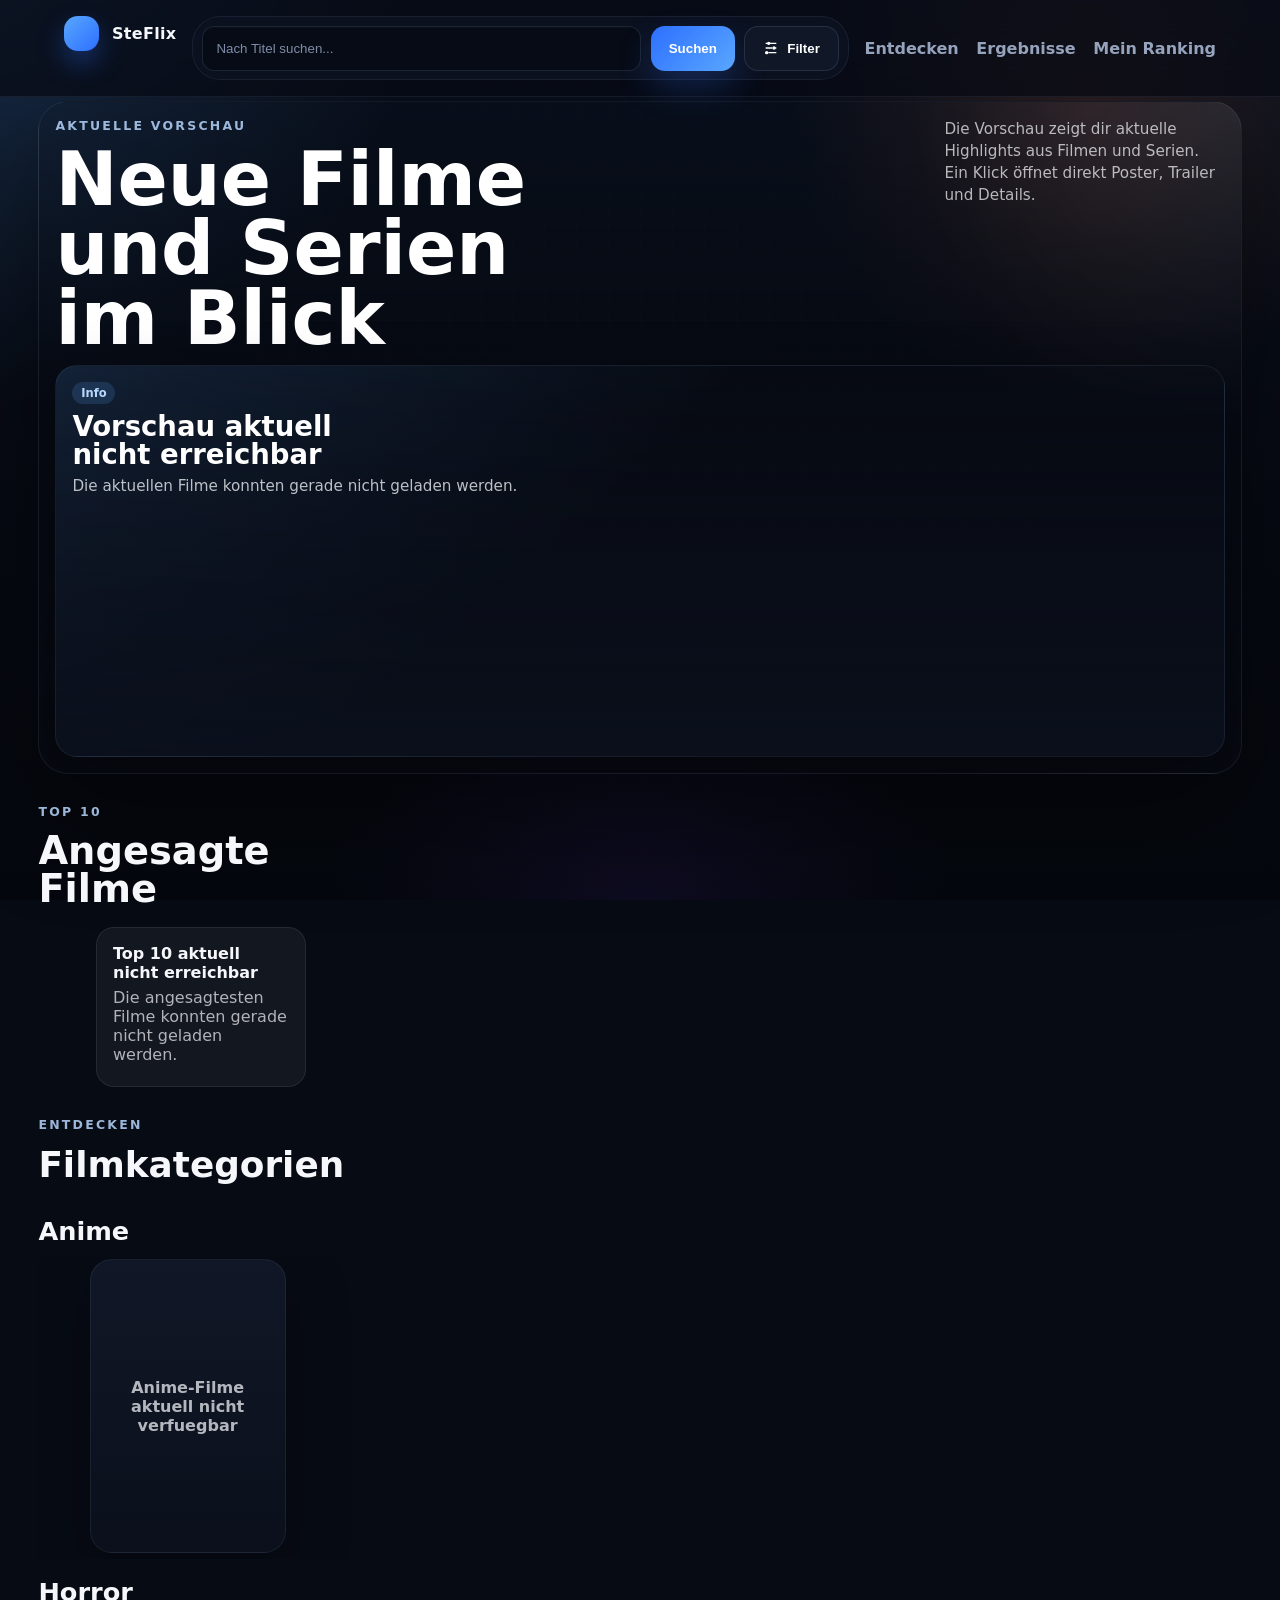
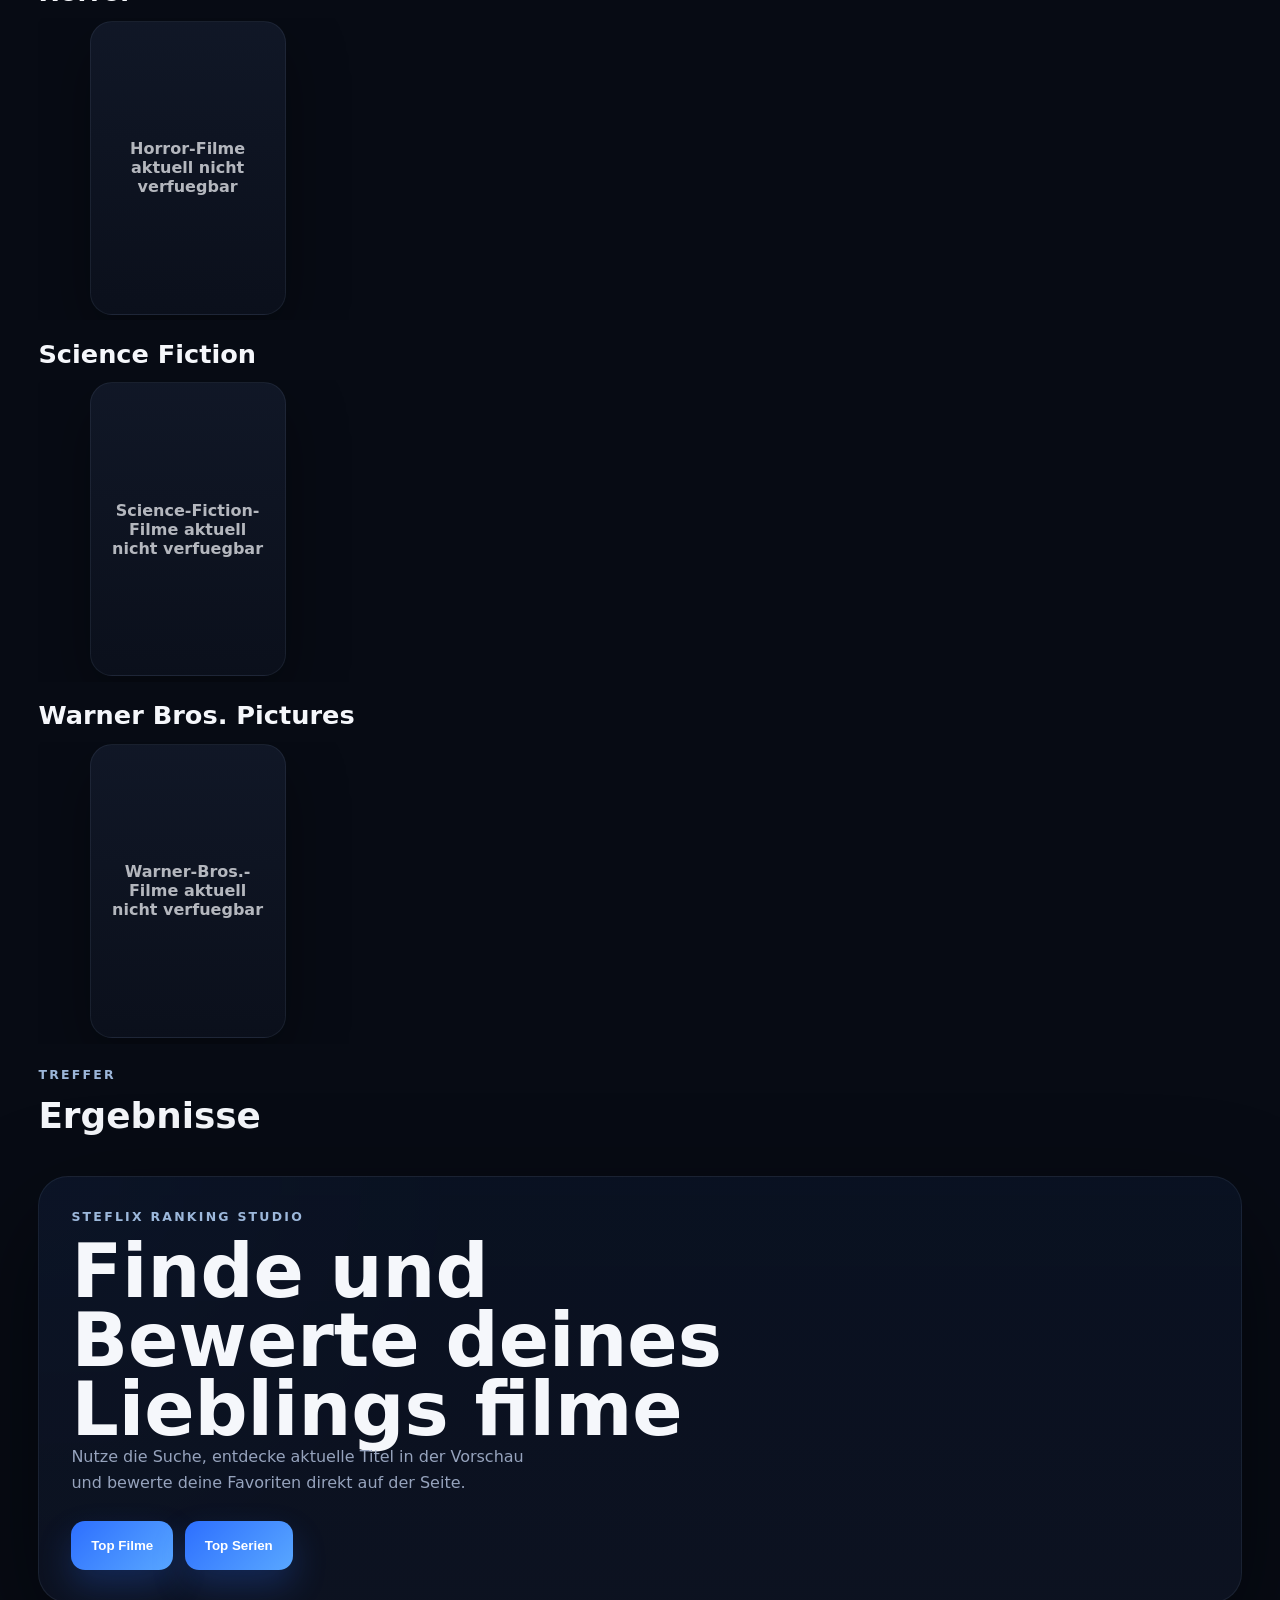
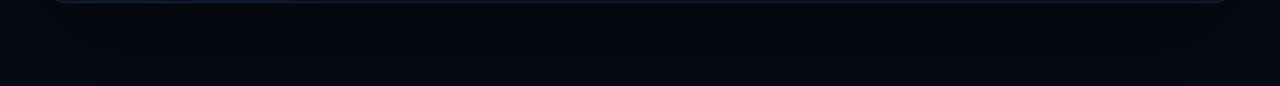
==== index.html @ b584d1e0 "Initial SteFlix site" ====
<!doctype html>
<html lang="de">
<head>
  <meta charset="UTF-8" />
  <meta name="viewport" content="width=device-width, initial-scale=1.0" />
  <title>SteFlix - Filme und Serien selbst ranken</title>
  <link rel="stylesheet" href="style.css" />
</head>
<body>
  <header class="topbar">
    <a href="index.html" class="logo-wrap">
      <span class="logo-mark" aria-hidden="true">
        <video id="logoLoopVideo" class="logo-video" src="assets/logo-loop.mp4" muted playsinline preload="auto"></video>
      </span>
      <span class="logo">SteFlix</span>
    </a>
    <div class="topbar-search" id="discover">
      <section class="panel search-panel">
        <div class="search-row">
          <input id="searchInput" placeholder="Nach Titel suchen..." />
          <button id="searchBtn" type="button">Suchen</button>
          <button
            id="filterToggleBtn"
            class="filter-toggle"
            type="button"
            aria-expanded="false"
            aria-controls="filtersPanel"
            aria-label="Filter einblenden"
          >
            <span class="filter-toggle-icon" aria-hidden="true">
              <svg viewBox="0 0 24 24" focusable="false">
                <path d="M10 4h10v2H10V4zm-6 0h3v2H4V4zm0 7h10v2H4v-2zm13 0h3v2h-3v-2zM8 18h12v2H8v-2zm-4 0h1v2H4v-2z"/>
                <circle cx="8.5" cy="5" r="2.5"/>
                <circle cx="16.5" cy="12" r="2.5"/>
                <circle cx="5.5" cy="19" r="2.5"/>
              </svg>
            </span>
            <span class="filter-toggle-label">Filter</span>
          </button>
        </div>

        <div id="filtersPanel" class="filters-panel" hidden>
          <div class="filters-grid">
            <label class="field">
              <span>Typ</span>
              <select id="mediaFilter">
                <option value="all">Alles</option>
                <option value="movie">Filme</option>
                <option value="tv">Serien</option>
              </select>
            </label>

            <label class="field">
              <span>Genre</span>
              <select id="genreFilter">
                <option value="">Alle Genres</option>
              </select>
            </label>

            <label class="field">
              <span>Jahr</span>
              <select id="yearFilter">
                <option value="">Alle Jahre</option>
              </select>
            </label>

            <label class="field">
              <span>Mindestbewertung</span>
              <select id="ratingFilter">
                <option value="0">Alle</option>
                <option value="5">Ab 5.0</option>
                <option value="6">Ab 6.0</option>
                <option value="7">Ab 7.0</option>
                <option value="8">Ab 8.0</option>
                <option value="9">Ab 9.0</option>
              </select>
            </label>

            <label class="field">
              <span>Sortierung</span>
              <select id="sortFilter">
                <option value="trending">Trending</option>
                <option value="popular">Popular</option>
                <option value="top_rated">Top Rated</option>
                <option value="release_desc">Neueste</option>
                <option value="title_asc">Titel A-Z</option>
              </select>
            </label>

            <label class="field">
              <span>Serienstatus</span>
              <select id="seriesStatusFilter">
                <option value="">Alle</option>
                <option value="0">Laufend</option>
                <option value="3">Abgeschlossen</option>
              </select>
            </label>
          </div>
        </div>
      </section>
    </div>
    <nav>
      <a href="#discover">Entdecken</a>
      <a href="#resultsSection">Ergebnisse</a>
      <a href="ranking.html">Mein Ranking</a>
    </nav>
  </header>

  <main>
    <div class="hero-stack">
      <section class="hero">
        <section class="preview-panel">
          <div class="preview-head">
            <div>
              <p class="hero-kicker">Aktuelle Vorschau</p>
              <h1>Neue Filme und Serien im Blick</h1>
            </div>
            <p class="preview-copy">
              Die Vorschau zeigt dir aktuelle Highlights aus Filmen und Serien. Ein Klick
              &ouml;ffnet direkt Poster, Trailer und Details.
            </p>
          </div>
          <div id="previewFeed" class="preview-grid">
            <article class="preview-card loading">
              <div class="preview-card-copy">
                <span class="preview-badge">Loading</span>
                <strong>Vorschau wird geladen</strong>
                <p>SteFlix l&auml;dt aktuelle Film- und Serien-Highlights f&uuml;r die Startseite.</p>
              </div>
            </article>
          </div>
        </section>

      </section>

      <section class="top-ten-showcase">
        <div class="spotlight-head">
          <div>
            <p class="spotlight-label">Top 10</p>
            <h2 class="spotlight-title">Angesagte Filme</h2>
          </div>
        </div>
        <div class="top-ten-shell">
          <button id="topTenPrevBtn" class="top-ten-side top-ten-side-left" type="button" aria-label="Top 10 nach links" hidden>&lsaquo;</button>
          <div id="topMoviesFeed" class="top-movies-track">
            <article class="top-movie-card loading">
              <strong>Top 10 wird geladen</strong>
              <p>SteFlix l&auml;dt die angesagtesten Filme f&uuml;r dich.</p>
            </article>
          </div>
          <button id="topTenNextBtn" class="top-ten-side top-ten-side-right" type="button" aria-label="Top 10 nach rechts" hidden>&rsaquo;</button>
        </div>
      </section>
    </div>

    <section id="resultsSection" class="content-section">
      <section class="cover-categories">
        <div class="section-head compact">
          <div>
            <p class="section-kicker">Entdecken</p>
            <h2>Filmkategorien</h2>
          </div>
        </div>

        <section class="cover-row" aria-labelledby="animeHeading">
          <div class="cover-row-head">
            <h3 id="animeHeading">Anime</h3>
          </div>
          <div class="cover-row-shell">
            <button class="cover-row-side cover-row-side-left" type="button" data-cover-prev="animeFeed" aria-label="Anime nach links" hidden>&lsaquo;</button>
            <div id="animeFeed" class="cover-row-track">
              <article class="cover-card loading"></article>
              <article class="cover-card loading"></article>
              <article class="cover-card loading"></article>
              <article class="cover-card loading"></article>
            </div>
            <button class="cover-row-side cover-row-side-right" type="button" data-cover-next="animeFeed" aria-label="Anime nach rechts" hidden>&rsaquo;</button>
          </div>
        </section>

        <section class="cover-row" aria-labelledby="horrorHeading">
          <div class="cover-row-head">
            <h3 id="horrorHeading">Horror</h3>
          </div>
          <div class="cover-row-shell">
            <button class="cover-row-side cover-row-side-left" type="button" data-cover-prev="horrorFeed" aria-label="Horror nach links" hidden>&lsaquo;</button>
            <div id="horrorFeed" class="cover-row-track">
              <article class="cover-card loading"></article>
              <article class="cover-card loading"></article>
              <article class="cover-card loading"></article>
              <article class="cover-card loading"></article>
            </div>
            <button class="cover-row-side cover-row-side-right" type="button" data-cover-next="horrorFeed" aria-label="Horror nach rechts" hidden>&rsaquo;</button>
          </div>
        </section>

        <section class="cover-row" aria-labelledby="scienceFictionHeading">
          <div class="cover-row-head">
            <h3 id="scienceFictionHeading">Science Fiction</h3>
          </div>
          <div class="cover-row-shell">
            <button class="cover-row-side cover-row-side-left" type="button" data-cover-prev="scienceFictionFeed" aria-label="Science Fiction nach links" hidden>&lsaquo;</button>
            <div id="scienceFictionFeed" class="cover-row-track">
              <article class="cover-card loading"></article>
              <article class="cover-card loading"></article>
              <article class="cover-card loading"></article>
              <article class="cover-card loading"></article>
            </div>
            <button class="cover-row-side cover-row-side-right" type="button" data-cover-next="scienceFictionFeed" aria-label="Science Fiction nach rechts" hidden>&rsaquo;</button>
          </div>
        </section>

        <section class="cover-row" aria-labelledby="warnerBrosHeading">
          <div class="cover-row-head">
            <h3 id="warnerBrosHeading">Warner Bros. Pictures</h3>
          </div>
          <div class="cover-row-shell">
            <button class="cover-row-side cover-row-side-left" type="button" data-cover-prev="warnerBrosFeed" aria-label="Warner Bros. Pictures nach links" hidden>&lsaquo;</button>
            <div id="warnerBrosFeed" class="cover-row-track">
              <article class="cover-card loading"></article>
              <article class="cover-card loading"></article>
              <article class="cover-card loading"></article>
              <article class="cover-card loading"></article>
            </div>
            <button class="cover-row-side cover-row-side-right" type="button" data-cover-next="warnerBrosFeed" aria-label="Warner Bros. Pictures nach rechts" hidden>&rsaquo;</button>
          </div>
        </section>
      </section>

      <div class="section-head compact">
        <div>
          <p class="section-kicker">Treffer</p>
          <h2>Ergebnisse</h2>
        </div>
      </div>
      <section id="resultsGrid" class="results"></section>
    </section>

    <section class="studio-section content-section">
      <div class="studio-banner">
        <p class="hero-kicker">SteFlix Ranking Studio</p>
        <h2>Finde und Bewerte deines Lieblings filme</h2>
        <p class="section-copy">
          Nutze die Suche, entdecke aktuelle Titel in der Vorschau und bewerte deine
          Favoriten direkt auf der Seite.
        </p>
        <div class="quick-actions">
          <button id="topMoviesBtn" type="button">Top Filme</button>
          <button id="topSeriesBtn" type="button">Top Serien</button>
        </div>
      </div>
    </section>
  </main>

  <div id="infoModal" class="modal" hidden>
    <div class="modal-backdrop" id="modalBackdrop"></div>
    <div class="modal-content">
      <button id="modalClose" class="modal-close" type="button">Schlie&szlig;en</button>
      <div class="modal-hero" id="modalHero">
        <div class="modal-hero-overlay"></div>
        <div class="modal-hero-content">
          <img id="modalPoster" class="modal-poster" alt="Poster" />
          <div class="modal-copy">
            <p id="modalEyebrow" class="modal-eyebrow"></p>
            <h2 id="modalTitle"></h2>
            <div id="modalMeta" class="modal-meta"></div>
            <p id="modalOverview" class="modal-overview"></p>
          </div>
        </div>
      </div>
      <div class="modal-sections">
        <section class="modal-panel">
          <h3>Trailer</h3>
          <div id="modalTrailer"></div>
        </section>
        <section class="modal-panel">
          <h3>Bilder</h3>
          <div id="modalGallery" class="modal-gallery"></div>
        </section>
      </div>
    </div>
  </div>

  <script src="script.js"></script>
</body>
</html>
---- style.css ----
:root {
  --bg: #070b14;
  --surface: rgba(13, 19, 33, 0.88);
  --surface-strong: #0f1728;
  --text: #f5f7fb;
  --muted: #96a3bd;
  --accent: #59a7ff;
  --accent-strong: #b9d8ff;
  --line: rgba(185, 216, 255, 0.12);
  --shadow: 0 22px 60px rgba(0, 0, 0, 0.34);
  --shadow-strong: 0 38px 110px rgba(0, 0, 0, 0.48);
  --topbar-offset: 0px;
  --search-panel-height: 0px;
}

* {
  box-sizing: border-box;
}

html {
  scroll-behavior: smooth;
}

body {
  margin: 0;
  font-family: "Segoe UI", "SF Pro Text", system-ui, sans-serif;
  background: var(--bg);
  color: var(--text);
  position: relative;
  overflow-x: hidden;
}

body::before {
  content: "";
  position: fixed;
  inset: 0;
  background:
    radial-gradient(circle at top left, rgba(89, 167, 255, 0.18), transparent 26%),
    radial-gradient(circle at 85% 12%, rgba(255, 123, 72, 0.14), transparent 22%),
    radial-gradient(circle at bottom center, rgba(131, 61, 255, 0.08), transparent 28%),
    linear-gradient(180deg, #09111f 0%, #070b14 46%, #04070d 100%);
  z-index: -2;
}

body::after {
  content: "";
  position: fixed;
  inset: 0;
  background-image:
    linear-gradient(rgba(255, 255, 255, 0.025) 1px, transparent 1px),
    linear-gradient(90deg, rgba(255, 255, 255, 0.025) 1px, transparent 1px);
  background-size: 32px 32px;
  mask-image: radial-gradient(circle at center, black 26%, transparent 88%);
  z-index: -1;
  opacity: 0.55;
}

.topbar {
  position: sticky;
  top: 0;
  z-index: 20;
  display: grid;
  grid-template-columns: auto minmax(0, 1fr) auto;
  align-items: start;
  gap: 1rem;
  padding: 1rem 5vw;
  background: rgba(7, 11, 20, 0.72);
  backdrop-filter: blur(18px);
  border-bottom: 1px solid rgba(185, 216, 255, 0.08);
}

.logo-wrap {
  display: inline-flex;
  align-items: center;
  gap: 0.8rem;
  text-decoration: none;
  color: inherit;
}

.logo-mark {
  width: 2.2rem;
  height: 2.2rem;
  display: inline-grid;
  place-items: center;
  overflow: hidden;
  border-radius: 14px;
  background: linear-gradient(135deg, #59a7ff, #2d6fff);
  color: white;
  font-weight: 800;
  box-shadow: 0 12px 26px rgba(45, 111, 255, 0.34);
}

.logo-video {
  width: 100%;
  height: 100%;
  display: block;
  object-fit: cover;
}

.logo {
  font-weight: 800;
  letter-spacing: 0.02em;
  white-space: nowrap;
}

nav {
  display: flex;
  flex-wrap: wrap;
  gap: 1.1rem;
  align-self: center;
  min-width: 0;
}

nav a {
  text-decoration: none;
  color: var(--muted);
  font-weight: 600;
  white-space: nowrap;
}

nav a:hover {
  color: var(--accent-strong);
}

nav a.active {
  color: var(--accent-strong);
}

main {
  max-width: 1540px;
  min-width: 0;
  margin: 0 auto;
  padding: 0 3vw 5.2rem;
}

.hero-stack {
  display: grid;
  gap: 0.9rem;
  align-content: start;
  min-width: 0;
}

.hero {
  display: grid;
  grid-template-columns: 1fr;
  gap: 1.15rem;
  padding: 0.2rem 0 1rem;
  align-items: stretch;
  min-width: 0;
}

.preview-panel,
.hero-spotlight,
.studio-banner {
  position: relative;
  overflow: hidden;
  border-radius: 30px;
  box-shadow: var(--shadow-strong);
  border: 1px solid rgba(185, 216, 255, 0.08);
}

.preview-panel {
  min-height: 490px;
  padding: 1rem;
  background:
    linear-gradient(180deg, rgba(7, 10, 18, 0.16), rgba(7, 10, 18, 0.96)),
    radial-gradient(circle at top right, rgba(255, 255, 255, 0.1), transparent 24%);
  color: white;
  display: grid;
  grid-template-rows: auto 1fr;
  gap: 0.75rem;
}

.hero-kicker,
.section-kicker,
.spotlight-label {
  margin: 0 0 0.8rem;
  font-size: 0.78rem;
  font-weight: 800;
  letter-spacing: 0.18em;
  text-transform: uppercase;
  color: rgba(185, 216, 255, 0.84);
}

.hero h1,
.studio-banner h2 {
  margin: 0;
  max-width: 11ch;
  font-size: clamp(2.85rem, 5.8vw, 5rem);
  line-height: 0.93;
  overflow-wrap: anywhere;
  text-wrap: balance;
}

.subtitle {
  margin: 1rem 0 0;
  max-width: 60ch;
  color: rgba(245, 247, 251, 0.78);
  font-size: 1.16rem;
  line-height: 1.65;
}

.quick-actions {
  margin-top: 1.6rem;
  display: flex;
  gap: 0.75rem;
  flex-wrap: wrap;
}

.hero-spotlight {
  padding: 0.85rem;
  background:
    linear-gradient(180deg, rgba(10, 18, 35, 0.96), rgba(13, 19, 33, 0.94)),
    radial-gradient(circle at top left, rgba(89, 167, 255, 0.2), transparent 36%);
  color: white;
  display: grid;
  gap: 0.65rem;
}

.preview-head {
  display: flex;
  flex-wrap: wrap;
  justify-content: space-between;
  gap: 1rem;
  align-items: start;
}

.preview-head > div,
.spotlight-head > div {
  min-width: 0;
}

.preview-copy {
  max-width: 29ch;
  min-width: 0;
  margin: 0;
  color: rgba(245, 247, 251, 0.72);
  line-height: 1.45;
  font-size: 0.95rem;
  overflow-wrap: anywhere;
}

.preview-grid {
  display: block;
  min-height: 0;
}

.preview-card,
.preview-slide {
  position: relative;
  min-height: 392px;
  border-radius: 22px;
  overflow: hidden;
  background:
    linear-gradient(180deg, rgba(11, 16, 28, 0.1), rgba(11, 16, 28, 0.96)),
    linear-gradient(135deg, rgba(89, 167, 255, 0.16), transparent 44%);
  border: 1px solid rgba(185, 216, 255, 0.08);
  box-shadow: var(--shadow);
  cursor: pointer;
}

.preview-card.loading,
.preview-slide.loading {
  cursor: default;
}

.preview-card-image {
  position: absolute;
  inset: 0;
  width: 100%;
  height: 100%;
  object-fit: cover;
}

.preview-card-overlay {
  position: absolute;
  inset: 0;
  background:
    linear-gradient(180deg, rgba(8, 12, 22, 0.08), rgba(8, 12, 22, 0.92)),
    radial-gradient(circle at top right, rgba(255, 255, 255, 0.12), transparent 20%);
}

.preview-card-copy {
  position: relative;
  z-index: 1;
  display: grid;
  gap: 0.45rem;
  align-content: end;
  min-height: 100%;
  min-width: 0;
  padding: 1rem;
}

.preview-slide-copy {
  max-width: 56%;
  padding: 1.15rem 1.2rem 3.15rem;
  gap: 0.65rem;
}

.preview-card-copy strong {
  font-size: 1.72rem;
  line-height: 1.02;
  max-width: 14ch;
  overflow-wrap: anywhere;
  text-wrap: balance;
}

.preview-card-copy p {
  margin: 0;
  color: rgba(245, 247, 251, 0.76);
  line-height: 1.45;
  font-size: 0.95rem;
  overflow-wrap: anywhere;
}

.preview-badge {
  justify-self: start;
  display: inline-flex;
  align-items: center;
  padding: 0.28rem 0.55rem;
  border-radius: 999px;
  background: rgba(89, 167, 255, 0.16);
  color: var(--accent-strong);
  font-size: 0.72rem;
  font-weight: 800;
}

.preview-meta {
  display: flex;
  flex-wrap: wrap;
  gap: 0.45rem;
  font-size: 0.82rem;
  color: rgba(245, 247, 251, 0.7);
  font-weight: 700;
}

.preview-meta span {
  white-space: nowrap;
}

.preview-dots {
  position: absolute;
  left: 50%;
  bottom: 1.7rem;
  z-index: 2;
  display: inline-flex;
  justify-content: center;
  gap: 0.42rem;
  transform: translateX(-50%);
}

.preview-progress {
  position: absolute;
  left: 1.2rem;
  right: 1.2rem;
  bottom: 1rem;
  z-index: 2;
  height: 0.32rem;
  overflow: hidden;
  border-radius: 999px;
  background: rgba(255, 255, 255, 0.18);
  border: 1px solid rgba(255, 255, 255, 0.08);
}

.preview-progress-bar {
  display: block;
  width: 100%;
  height: 100%;
  transform-origin: left center;
  background: linear-gradient(90deg, rgba(89, 167, 255, 0.8), rgba(185, 216, 255, 0.98));
  animation-name: previewProgress;
  animation-timing-function: linear;
  animation-fill-mode: forwards;
}

@keyframes previewProgress {
  from {
    transform: scaleX(0);
  }

  to {
    transform: scaleX(1);
  }
}

.preview-dot {
  width: 0.78rem;
  height: 0.78rem;
  padding: 0;
  border-radius: 999px;
  border: 1px solid rgba(255, 255, 255, 0.26);
  background: rgba(255, 255, 255, 0.18);
  box-shadow: none;
}

.preview-dot:hover {
  transform: none;
  filter: none;
}

.preview-dot.is-active {
  background: var(--accent-strong);
  border-color: var(--accent-strong);
}

.spotlight-head {
  display: flex;
  flex-wrap: wrap;
  align-items: start;
  justify-content: space-between;
  gap: 1rem;
}

.spotlight-title {
  margin: 0;
  max-width: 12ch;
  font-size: clamp(1.8rem, 3vw, 2.6rem);
  line-height: 1;
  overflow-wrap: anywhere;
}

.top-ten-showcase {
  position: relative;
  display: grid;
  gap: 0.9rem;
  width: 100%;
  min-width: 0;
}

.top-ten-shell {
  position: relative;
  width: 100%;
  min-width: 0;
}

.top-movies-track {
  display: grid;
  grid-auto-flow: column;
  grid-auto-columns: 210px;
  gap: 1rem;
  width: 100%;
  min-width: 0;
  overflow-x: auto;
  overflow-y: hidden;
  padding: 0.25rem 3.6rem 0.85rem;
  scroll-behavior: smooth;
  scrollbar-width: none;
  -ms-overflow-style: none;
  user-select: none;
  cursor: grab;
  overscroll-behavior-x: contain;
}

.top-movies-track::-webkit-scrollbar {
  display: none;
}

.top-movies-track.is-dragging {
  cursor: grabbing;
  scroll-behavior: auto;
}

.top-movie-card {
  --rank-offset: 1.95rem;
  position: relative;
  min-height: 378px;
  padding: 0.35rem 0 0;
  cursor: pointer;
}

.top-movie-card.loading {
  min-height: 160px;
  padding: 1rem;
  border-radius: 18px;
  background: rgba(255, 255, 255, 0.05);
  border: 1px solid rgba(255, 255, 255, 0.08);
  cursor: default;
}

.top-movie-card.loading strong,
.top-movie-card.loading p {
  position: relative;
  z-index: 1;
}

.top-movie-card.loading p {
  margin: 0.35rem 0 0;
  color: rgba(245, 247, 251, 0.7);
}

.top-movie-rank {
  position: absolute;
  left: -0.9rem;
  bottom: 6.65rem;
  z-index: 1;
  font-size: 9.2rem;
  line-height: 0.78;
  font-weight: 900;
  color: transparent;
  -webkit-text-stroke: 2.4px rgba(89, 167, 255, 0.98);
  text-shadow: 0 0 18px rgba(89, 167, 255, 0.22);
  opacity: 0.98;
  pointer-events: none;
}

.top-movie-poster {
  position: relative;
  z-index: 0;
  width: calc(100% - var(--rank-offset));
  margin-left: var(--rank-offset);
  aspect-ratio: 2 / 3;
  object-fit: cover;
  border-radius: 18px;
  border: 1px solid rgba(255, 255, 255, 0.08);
  box-shadow: var(--shadow);
}

.top-movie-info {
  position: relative;
  z-index: 2;
  display: grid;
  gap: 0.4rem;
  margin-top: 0.75rem;
  margin-left: var(--rank-offset);
  min-height: 4.7rem;
  min-width: 0;
}

.top-movie-title {
  font-size: 0.98rem;
  line-height: 1.2;
  display: -webkit-box;
  min-height: 2.35em;
  overflow: hidden;
  -webkit-line-clamp: 2;
  -webkit-box-orient: vertical;
  overflow-wrap: anywhere;
}

.top-movie-meta {
  display: flex;
  flex-wrap: wrap;
  gap: 0.4rem;
  color: rgba(245, 247, 251, 0.7);
  font-size: 0.78rem;
  font-weight: 700;
  line-height: 1.3;
}

.top-movie-card:hover .top-movie-title {
  color: var(--accent-strong);
}

.top-ten-side {
  position: absolute;
  top: 50%;
  z-index: 3;
  width: 3rem;
  min-width: 3rem;
  padding: 0;
  aspect-ratio: 1;
  transform: translateY(-50%);
  border-radius: 16px;
  background: rgba(7, 11, 20, 0.9);
  border: 1px solid rgba(185, 216, 255, 0.12);
  box-shadow: 0 20px 40px rgba(0, 0, 0, 0.32);
}

.top-ten-side-left {
  left: 0;
}

.top-ten-side-right {
  right: 0;
}

.top-ten-side[hidden] {
  display: none;
}

.cover-categories {
  display: grid;
  gap: 1.15rem;
  margin-bottom: 1.45rem;
  min-width: 0;
}

.cover-row {
  display: grid;
  gap: 0.7rem;
  min-width: 0;
}

.cover-row-head h3 {
  margin: 0;
  font-size: clamp(1.25rem, 2vw, 1.6rem);
}

.cover-row-shell {
  position: relative;
  min-width: 0;
  max-width: 100%;
  overflow: hidden;
}

.cover-row-track {
  display: grid;
  grid-auto-flow: column;
  grid-auto-columns: 196px;
  gap: 0.9rem;
  width: 100%;
  max-width: 100%;
  min-width: 0;
  overflow-x: auto;
  overflow-y: hidden;
  padding: 0.15rem 3.2rem 0.35rem;
  scrollbar-width: none;
  scroll-behavior: smooth;
  cursor: grab;
  overscroll-behavior-x: contain;
}

.cover-row-track::-webkit-scrollbar {
  display: none;
}

.cover-row-track.is-dragging {
  cursor: grabbing;
  scroll-behavior: auto;
}

.cover-card {
  width: 100%;
  padding: 0;
  border: none;
  border-radius: 22px;
  overflow: hidden;
  background: rgba(255, 255, 255, 0.04);
  box-shadow: var(--shadow);
  aspect-ratio: 2 / 3;
  cursor: pointer;
  transition: transform 0.22s ease, box-shadow 0.22s ease, border-color 0.22s ease;
  border: 1px solid rgba(185, 216, 255, 0.08);
}

.cover-card:hover {
  transform: translateY(-4px);
  box-shadow: var(--shadow-strong);
  border-color: rgba(89, 167, 255, 0.2);
}

.cover-card.loading,
.cover-card-empty {
  min-height: 294px;
  display: grid;
  place-items: center;
  padding: 1rem;
  background: linear-gradient(180deg, rgba(17, 24, 40, 0.96), rgba(11, 16, 28, 0.98));
}

.cover-card-empty span {
  color: rgba(245, 247, 251, 0.72);
  font-weight: 700;
  text-align: center;
}

.cover-card-poster {
  width: 100%;
  height: 100%;
  display: block;
  object-fit: cover;
}

.cover-row-side {
  position: absolute;
  top: 50%;
  z-index: 3;
  width: 3rem;
  max-width: 3rem;
  min-width: 3rem;
  padding: 0;
  aspect-ratio: 1;
  transform: translateY(-50%);
  border-radius: 16px;
  background: rgba(7, 11, 20, 0.92);
  border: 1px solid rgba(185, 216, 255, 0.12);
  box-shadow: 0 20px 40px rgba(0, 0, 0, 0.32);
}

.cover-row-side-left {
  left: 0;
}

.cover-row-side-right {
  right: 0;
}

.cover-row-side[hidden] {
  display: none;
}

button {
  border: none;
  padding: 1.05rem 1.24rem;
  background: linear-gradient(135deg, #2d6fff, #59a7ff);
  color: #fff;
  cursor: pointer;
  font-weight: 700;
  border-radius: 14px;
  transition: transform 0.2s ease, filter 0.2s ease, box-shadow 0.2s ease;
  box-shadow: 0 16px 34px rgba(45, 111, 255, 0.24);
}

button:hover {
  transform: translateY(-2px);
  filter: brightness(1.06);
}

.discover-shell,
.content-section {
  margin-top: 1.5rem;
  min-width: 0;
}

.hero-stack + .content-section {
  margin-top: 1rem;
}

.studio-section {
  margin-top: 1.8rem;
}

.studio-banner {
  padding: 2rem;
  background:
    linear-gradient(180deg, rgba(10, 18, 35, 0.9), rgba(13, 19, 33, 0.95)),
    radial-gradient(circle at top left, rgba(89, 167, 255, 0.22), transparent 35%);
}

.studio-banner h2 {
  max-width: 13ch;
}

.section-head {
  display: flex;
  justify-content: space-between;
  align-items: end;
  gap: 1rem;
  margin-bottom: 0.75rem;
}

.section-head h2 {
  margin: 0;
  font-size: clamp(1.6rem, 2.8vw, 2.35rem);
}

.section-copy {
  max-width: 46ch;
  margin: 0;
  color: var(--muted);
  line-height: 1.6;
}

.compact {
  align-items: center;
}

.search-panel,
#myRanking {
  background: var(--surface);
  border-radius: 28px;
  box-shadow: var(--shadow);
  border: 1px solid rgba(185, 216, 255, 0.08);
  backdrop-filter: blur(18px);
}

.search-panel {
  padding: 0.55rem;
  position: relative;
  top: auto;
  z-index: 1;
  transition: box-shadow 0.22s ease, transform 0.22s ease;
  box-shadow: none;
}

.topbar-search {
  min-width: 0;
}

.search-row {
  display: grid;
  grid-template-columns: minmax(0, 1fr) auto auto;
  gap: 0.6rem;
  margin-bottom: 0;
}

.search-row > * {
  min-width: 0;
}

.filters-panel {
  display: grid;
  grid-template-rows: 0fr;
  opacity: 0;
  transform: translateY(-0.35rem);
  transition: grid-template-rows 0.28s ease, opacity 0.22s ease, transform 0.22s ease, margin-top 0.22s ease;
  margin-top: 0;
}

.filters-panel[hidden] {
  display: none;
}

.search-panel.filters-open .filters-panel {
  grid-template-rows: 1fr;
  opacity: 1;
  transform: translateY(0);
  margin-top: 0.58rem;
}

.filters-grid {
  display: grid;
  grid-template-columns: repeat(6, minmax(0, 1fr));
  gap: 0.55rem;
  min-height: 0;
  overflow: hidden;
}

.field {
  display: grid;
  gap: 0.2rem;
}

.field span {
  font-size: 0.72rem;
  font-weight: 700;
  color: var(--muted);
}

input,
select {
  width: 100%;
  border: 1px solid var(--line);
  padding: 0.7rem 0.82rem;
  background: rgba(7, 12, 21, 0.82);
  border-radius: 12px;
  color: var(--text);
  box-shadow: inset 0 1px 0 rgba(255, 255, 255, 0.02);
}

.search-panel button {
  padding: 0.84rem 1.12rem;
}

.filter-toggle {
  display: inline-flex;
  align-items: center;
  gap: 0.5rem;
  padding-inline: 0.95rem;
  background: rgba(17, 25, 42, 0.94);
  border: 1px solid rgba(185, 216, 255, 0.12);
  box-shadow: none;
}

.filter-toggle:hover {
  filter: brightness(1.03);
}

.filter-toggle-icon {
  width: 1rem;
  height: 1rem;
  display: inline-flex;
}

.filter-toggle-icon svg {
  width: 100%;
  height: 100%;
  fill: currentColor;
}

.filter-toggle-label {
  line-height: 1;
}

.search-panel.filters-open .filter-toggle {
  background: linear-gradient(135deg, #2d6fff, #59a7ff);
}

.topbar-search .filters-panel {
  position: absolute;
  left: 0;
  right: 0;
  top: calc(100% + 0.5rem);
  z-index: 25;
}

.topbar-search .filters-grid {
  padding: 0.7rem;
  border-radius: 18px;
  background: rgba(13, 19, 33, 0.98);
  border: 1px solid rgba(185, 216, 255, 0.08);
  box-shadow: 0 24px 60px rgba(0, 0, 0, 0.38);
}

input::placeholder {
  color: #7f8ca7;
}

input {
  min-width: 0;
}

input:focus,
select:focus {
  outline: 2px solid rgba(89, 167, 255, 0.18);
  border-color: rgba(89, 167, 255, 0.46);
}

.results {
  display: grid;
  grid-template-columns: repeat(auto-fill, minmax(250px, 1fr));
  gap: 1.25rem;
}

#resultsSection {
  scroll-margin-top: calc(var(--topbar-offset) + 1.5rem);
}

.card {
  background: linear-gradient(180deg, rgba(17, 24, 40, 0.96), rgba(11, 16, 28, 0.98));
  border-radius: 24px;
  box-shadow: var(--shadow);
  overflow: hidden;
  display: flex;
  flex-direction: column;
  transition: transform 0.25s ease, box-shadow 0.25s ease, border-color 0.25s ease;
  cursor: pointer;
  border: 1px solid rgba(185, 216, 255, 0.07);
}

.card:hover {
  transform: translateY(-6px);
  box-shadow: var(--shadow-strong);
  border-color: rgba(89, 167, 255, 0.18);
}

.poster {
  width: 100%;
  aspect-ratio: 2 / 3;
  object-fit: cover;
  background: #131b2d;
}

.card-content {
  display: grid;
  gap: 0.38rem;
  padding: 1.25rem;
}

.card-content h3 {
  margin: 0;
  font-size: 1.24rem;
}

.score {
  margin: 0;
  font-weight: 700;
}

.meta {
  margin: 0;
  color: var(--muted);
  font-size: 0.94rem;
}

.card-rating {
  display: grid;
  gap: 0.3rem;
  justify-items: start;
}

.card-rating span {
  font-size: 0.78rem;
  color: var(--muted);
  font-weight: 700;
}

.card-rank-select {
  min-width: 138px;
  padding: 0.84rem 0.95rem;
  border-radius: 12px;
}

#myRanking {
  padding: 1.6rem;
}

.ranking-item {
  display: grid;
  grid-template-columns: auto 92px minmax(0, 1fr) auto;
  gap: 1rem;
  align-items: center;
  padding: 1.25rem;
  border: 1px solid rgba(185, 216, 255, 0.08);
  border-radius: 22px;
  margin-bottom: 0.9rem;
  cursor: pointer;
  transition: transform 0.18s ease, box-shadow 0.18s ease, border-color 0.18s ease, background 0.18s ease;
  background:
    linear-gradient(180deg, rgba(255, 255, 255, 0.045), rgba(255, 255, 255, 0.025)),
    rgba(255, 255, 255, 0.03);
}

.ranking-item:hover {
  transform: translateY(-2px);
  box-shadow: var(--shadow);
  border-color: rgba(89, 167, 255, 0.24);
  background:
    linear-gradient(180deg, rgba(89, 167, 255, 0.09), rgba(255, 255, 255, 0.03)),
    rgba(89, 167, 255, 0.06);
}

.ranking-order {
  align-self: stretch;
  display: flex;
  align-items: start;
}

.ranking-poster-wrap {
  position: relative;
}

.ranking-poster-wrap::after {
  content: "";
  position: absolute;
  inset: auto 8px -8px 8px;
  height: 24px;
  background: rgba(89, 167, 255, 0.16);
  filter: blur(18px);
  z-index: 0;
}

.ranking-poster {
  position: relative;
  z-index: 1;
  width: 108px;
  aspect-ratio: 2 / 3;
  object-fit: cover;
  border-radius: 16px;
  background: #131b2d;
  box-shadow: 0 18px 35px rgba(0, 0, 0, 0.28);
}

.ranking-main {
  display: grid;
  gap: 0.52rem;
  min-width: 0;
}

.ranking-main strong {
  font-size: 1.24rem;
}

.ranking-meta-row {
  display: flex;
  flex-wrap: wrap;
  align-items: center;
  gap: 0.55rem;
}

.ranking-chip {
  display: inline-flex;
  align-items: center;
  padding: 0.3rem 0.55rem;
  border-radius: 999px;
  background: rgba(89, 167, 255, 0.14);
  color: var(--accent-strong);
  font-size: 0.8rem;
  font-weight: 800;
  border: 1px solid rgba(89, 167, 255, 0.16);
}

.ranking-item:hover .ranking-title {
  color: var(--accent-strong);
  text-decoration: underline;
}

.ranking-hint {
  margin: 0;
  font-size: 0.79rem;
  color: var(--accent);
  opacity: 0.86;
}

.ranking-side {
  display: grid;
  justify-items: end;
  gap: 0.65rem;
}

.rating-control {
  display: grid;
  gap: 0.25rem;
  justify-items: end;
}

.rating-control span {
  font-size: 0.78rem;
  color: var(--muted);
  font-weight: 700;
}

.rank-select {
  min-width: 114px;
  padding: 0.8rem 0.9rem;
  border-radius: 12px;
}

.ranking-score-card {
  display: grid;
  justify-items: end;
  gap: 0.15rem;
  min-width: 96px;
  padding: 0.75rem 0.85rem;
  border-radius: 16px;
  background: rgba(255, 255, 255, 0.05);
  border: 1px solid rgba(185, 216, 255, 0.08);
}

.ranking-score-label {
  font-size: 0.72rem;
  letter-spacing: 0.08em;
  text-transform: uppercase;
  color: var(--muted);
  font-weight: 700;
}

.ranking-score {
  font-weight: 800;
  font-size: 1.18rem;
}

.ranking-actions {
  display: flex;
  gap: 0.45rem;
  flex-wrap: wrap;
  justify-content: flex-start;
}

.rank-btn {
  padding: 0.52rem 0.74rem;
  border-radius: 12px;
  background: rgba(89, 167, 255, 0.12);
  color: var(--accent-strong);
  font-size: 0.84rem;
  box-shadow: none;
}

.rank-btn.danger {
  background: rgba(255, 87, 87, 0.12);
  color: #ff9f9f;
}

.badge {
  background: rgba(89, 167, 255, 0.14);
  color: var(--accent-strong);
  border-radius: 999px;
  padding: 0.24rem 0.58rem;
  font-size: 0.84rem;
  font-weight: 800;
}

.modal {
  position: fixed;
  inset: 0;
  z-index: 100;
  padding: 3vh 1rem;
  overflow-y: auto;
}

.modal-backdrop {
  position: absolute;
  inset: 0;
  background:
    radial-gradient(circle at top, rgba(89, 167, 255, 0.16), transparent 30%),
    rgba(4, 7, 13, 0.86);
  backdrop-filter: blur(10px);
}

.modal-content {
  position: relative;
  margin: 0 auto;
  width: min(1080px, 100%);
  border-radius: 28px;
  color: white;
  box-shadow: 0 40px 100px rgba(0, 0, 0, 0.45);
  overflow: hidden;
  background: rgba(11, 17, 29, 0.94);
  border: 1px solid rgba(255, 255, 255, 0.08);
}

.modal-close {
  position: absolute;
  top: 1rem;
  right: 1rem;
  z-index: 3;
  width: auto;
  background: rgba(255, 255, 255, 0.14);
  color: #fff;
  box-shadow: none;
}

.modal-hero {
  position: relative;
  min-height: 450px;
  display: flex;
  align-items: flex-end;
  background:
    linear-gradient(180deg, rgba(7, 10, 19, 0.24), rgba(7, 10, 19, 0.96)),
    linear-gradient(120deg, rgba(89, 167, 255, 0.22), transparent 45%);
  background-size: cover;
  background-position: center;
}

.modal-hero-overlay {
  position: absolute;
  inset: 0;
  background:
    radial-gradient(circle at top right, rgba(255, 255, 255, 0.16), transparent 24%),
    linear-gradient(180deg, rgba(7, 10, 19, 0.04), rgba(7, 10, 19, 0.96));
}

.modal-hero-content {
  position: relative;
  z-index: 1;
  display: grid;
  grid-template-columns: 220px minmax(0, 1fr);
  gap: 1.4rem;
  width: 100%;
  padding: 2.4rem;
  align-items: end;
}

.modal-poster {
  width: 100%;
  max-width: 248px;
  aspect-ratio: 2 / 3;
  object-fit: cover;
  border-radius: 22px;
  box-shadow: 0 30px 70px rgba(0, 0, 0, 0.42);
  background: rgba(255, 255, 255, 0.12);
}

.modal-copy {
  display: grid;
  gap: 0.8rem;
}

.modal-eyebrow {
  margin: 0;
  color: rgba(255, 255, 255, 0.74);
  text-transform: uppercase;
  letter-spacing: 0.16em;
  font-size: 0.76rem;
  font-weight: 700;
}

#modalTitle {
  margin: 0;
  font-size: clamp(2rem, 4vw, 3.5rem);
  line-height: 0.98;
}

.modal-meta {
  display: flex;
  flex-wrap: wrap;
  gap: 0.55rem;
}

.modal-meta-chip {
  padding: 0.45rem 0.7rem;
  border-radius: 999px;
  background: rgba(255, 255, 255, 0.12);
  border: 1px solid rgba(255, 255, 255, 0.1);
  font-size: 0.88rem;
}

.modal-overview {
  margin: 0;
  max-width: 70ch;
  color: rgba(255, 255, 255, 0.88);
  line-height: 1.6;
}

.modal-sections {
  display: grid;
  grid-template-columns: 1.4fr 1fr;
  gap: 1.15rem;
  padding: 1.25rem 2.4rem 2.4rem;
}

.modal-panel {
  background: rgba(255, 255, 255, 0.05);
  border: 1px solid rgba(255, 255, 255, 0.08);
  border-radius: 22px;
  padding: 1rem;
}

.modal-panel h3 {
  margin: 0 0 0.85rem;
  font-size: 1rem;
}

#modalTrailer {
  min-height: 140px;
}

#modalTrailer iframe {
  width: 100%;
  min-height: 320px;
  border: 0;
  border-radius: 16px;
}

.modal-gallery {
  display: grid;
  grid-template-columns: repeat(2, minmax(0, 1fr));
  gap: 0.8rem;
}

.modal-gallery img {
  width: 100%;
  aspect-ratio: 16 / 9;
  object-fit: cover;
  border-radius: 16px;
  background: rgba(255, 255, 255, 0.08);
}

.modal-empty {
  margin: 0;
  color: rgba(255, 255, 255, 0.66);
}

.empty-state {
  padding: 1.25rem;
  background: rgba(255, 255, 255, 0.05);
  border-radius: 18px;
  color: var(--muted);
  border: 1px solid rgba(185, 216, 255, 0.08);
}

@media (max-width: 1100px) {
  .topbar {
    grid-template-columns: 1fr;
    align-items: stretch;
  }

  .topbar-search {
    order: 3;
  }

  nav {
    justify-content: space-between;
  }

  .hero {
    padding-top: 0.4rem;
  }

  .filters-grid {
    grid-template-columns: repeat(3, minmax(0, 1fr));
  }

  .section-head {
    flex-direction: column;
    align-items: start;
  }

  .preview-head {
    flex-direction: column;
    align-items: start;
  }
}

@media (max-width: 900px) {
  main {
    padding: 0 1.1rem 3.4rem;
  }

  .topbar {
    padding: 0.85rem 1rem;
  }

  .hero {
    gap: 1rem;
    padding-top: 0.3rem;
  }

  .preview-panel {
    min-height: 405px;
    padding: 1.1rem;
  }

  .hero-spotlight {
    padding: 1rem;
  }

  .top-movies-track {
    grid-auto-columns: 186px;
    padding-inline: 3.2rem;
  }

  .cover-row-track {
    grid-auto-columns: 176px;
    padding-inline: 3rem;
  }

  .preview-grid {
    display: block;
  }

  .section-head h2 {
    font-size: 1.85rem;
  }

  .search-panel {
    padding: 0.95rem;
    border-radius: 22px;
  }

  #myRanking {
    padding: 1.2rem;
    border-radius: 22px;
  }

  .results {
    grid-template-columns: repeat(2, minmax(0, 1fr));
  }

  .ranking-item {
    grid-template-columns: auto 82px minmax(0, 1fr);
    gap: 0.85rem;
  }

  .ranking-poster {
    width: 92px;
  }

  .ranking-side {
    grid-column: 1 / -1;
    grid-template-columns: 1fr 1fr;
    justify-items: stretch;
    align-items: end;
  }

  .rating-control,
  .ranking-score-card {
    justify-items: start;
  }
}

@media (max-width: 700px) {
  .topbar {
    gap: 0.7rem;
  }

  .topbar-search {
    width: 100%;
  }

  nav {
    gap: 0.5rem;
    overflow-x: auto;
    padding-bottom: 0.15rem;
    scrollbar-width: none;
    justify-content: flex-start;
  }

  nav::-webkit-scrollbar {
    display: none;
  }

  nav a {
    white-space: nowrap;
    padding: 0.55rem 0.75rem;
    border-radius: 999px;
    background: rgba(255, 255, 255, 0.04);
    border: 1px solid rgba(185, 216, 255, 0.08);
  }

  .preview-panel {
    min-height: 350px;
    padding: 1.55rem;
    border-radius: 24px;
  }

  .studio-banner {
    padding: 1.35rem;
  }

  .hero-spotlight,
  .preview-panel,
  .search-panel,
  #myRanking,
  .studio-banner {
    border-radius: 24px;
  }

  .hero h1 {
    max-width: none;
    font-size: clamp(2.3rem, 10vw, 3.3rem);
  }

  .preview-grid {
    display: block;
  }

  .preview-slide,
  .preview-card {
    min-height: 340px;
  }

  .preview-slide-copy {
    max-width: 72%;
  }

  .top-movies-track {
    grid-auto-columns: 176px;
    padding-inline: 3rem;
  }

  .top-movie-card {
    --rank-offset: 1.65rem;
    min-height: 332px;
  }

  .cover-row-track {
    grid-auto-columns: 156px;
    padding-inline: 2.8rem;
  }

  .cover-card.loading,
  .cover-card-empty {
    min-height: 234px;
  }

  .cover-row-head h3 {
    font-size: 1.08rem;
  }

  .subtitle {
    font-size: 1.05rem;
    line-height: 1.55;
  }

  .search-row {
    grid-template-columns: minmax(0, 1fr) auto auto;
    gap: 0.5rem;
  }

  .search-row input {
    grid-column: 1 / -1;
  }

  .filters-grid {
    grid-template-columns: 1fr;
  }

  .filter-toggle {
    justify-content: center;
  }

  .topbar-search .filters-panel {
    top: calc(100% + 0.42rem);
  }

  .hero-search {
    grid-template-columns: 1fr;
  }

  button {
    width: 100%;
  }

  .search-row button,
  .filter-toggle,
  .top-ten-side,
  .cover-row-side,
  .modal-close {
    width: auto;
  }

  .filter-toggle-label {
    display: none;
  }

  .results {
    grid-template-columns: 1fr;
  }

  .ranking-item {
    grid-template-columns: auto 92px 1fr;
    gap: 0.7rem;
    padding: 1.08rem;
  }

  .ranking-side {
    grid-column: 1 / -1;
    grid-template-columns: 1fr;
    justify-items: stretch;
  }

  .ranking-score-card {
    justify-items: start;
  }

  .ranking-actions {
    justify-content: stretch;
  }

  .ranking-main strong {
    font-size: 1.08rem;
  }

  .ranking-meta-row {
    gap: 0.35rem;
  }

  .modal {
    padding: 0;
  }

  .modal-content {
    min-height: 100vh;
    border-radius: 0;
  }

  .modal-hero-content {
    grid-template-columns: 1fr;
    padding: 4.5rem 1rem 1rem;
  }

  .modal-poster {
    max-width: 180px;
  }

  .modal-sections {
    grid-template-columns: 1fr;
    padding: 1rem;
  }

  .modal-gallery {
    grid-template-columns: 1fr;
  }

  #modalTrailer iframe {
    min-height: 220px;
  }
}

@media (max-width: 480px) {
  main {
    padding: 0 0.9rem 3rem;
  }

  .topbar {
    padding: 0.8rem 0.75rem;
  }

  .logo-mark {
    width: 2rem;
    height: 2rem;
  }

  .hero {
    padding-top: 0.2rem;
  }

  .preview-panel,
  .hero-spotlight,
  .studio-banner {
    border-radius: 20px;
  }

  .preview-panel {
    min-height: 305px;
    padding: 1rem;
  }

  .search-panel {
    padding: 0.45rem;
    border-radius: 18px;
  }

  .preview-slide,
  .preview-card {
    min-height: 280px;
  }

  .preview-slide-copy {
    max-width: 100%;
    padding: 0.95rem 0.95rem 2.75rem;
  }

  .preview-card-copy strong {
    font-size: 1.22rem;
  }

  .preview-card-copy p {
    font-size: 0.9rem;
  }

  .preview-dots {
    left: 50%;
    bottom: 1.5rem;
    transform: translateX(-50%);
  }

  .preview-progress {
    left: 0.95rem;
    right: 0.95rem;
    bottom: 0.85rem;
  }

  .spotlight-head {
    flex-direction: column;
    align-items: start;
  }

  .top-movies-track {
    grid-auto-columns: 156px;
    padding-inline: 2.7rem;
  }

  .top-movie-card {
    --rank-offset: 1.35rem;
    min-height: 298px;
  }

  .cover-row-track {
    grid-auto-columns: 138px;
    padding-inline: 2.45rem;
    gap: 0.72rem;
  }

  .cover-row-side {
    width: 2.5rem;
    max-width: 2.5rem;
    min-width: 2.5rem;
  }

  .cover-card {
    border-radius: 18px;
  }

  .cover-row-head h3 {
    font-size: 1rem;
  }

  .top-movie-rank {
    font-size: 7.2rem;
    left: -0.55rem;
    bottom: 5.45rem;
  }

  .top-ten-side {
    width: 2.5rem;
    min-width: 2.5rem;
  }

  .quick-actions {
    gap: 0.55rem;
  }

  .section-head {
    margin-bottom: 0.8rem;
  }

  .section-head h2 {
    font-size: 1.72rem;
  }

  .card {
    border-radius: 20px;
  }

  .card-content {
    padding: 1.05rem;
  }

  .ranking-item {
    grid-template-columns: auto 72px 1fr;
    border-radius: 18px;
    padding: 1rem;
  }

  .ranking-main strong {
    font-size: 1rem;
  }

  .ranking-poster {
    width: 72px;
    border-radius: 12px;
  }

  .badge {
    font-size: 0.76rem;
  }

  .modal-close {
    top: 0.75rem;
    right: 0.75rem;
    padding: 0.7rem 0.8rem;
  }

  .modal-hero {
    min-height: 320px;
  }

  #modalTitle {
    font-size: 2.15rem;
  }

  .modal-overview {
    font-size: 1.04rem;
    line-height: 1.5;
  }

  .modal-panel {
    padding: 0.9rem;
    border-radius: 18px;
  }
}
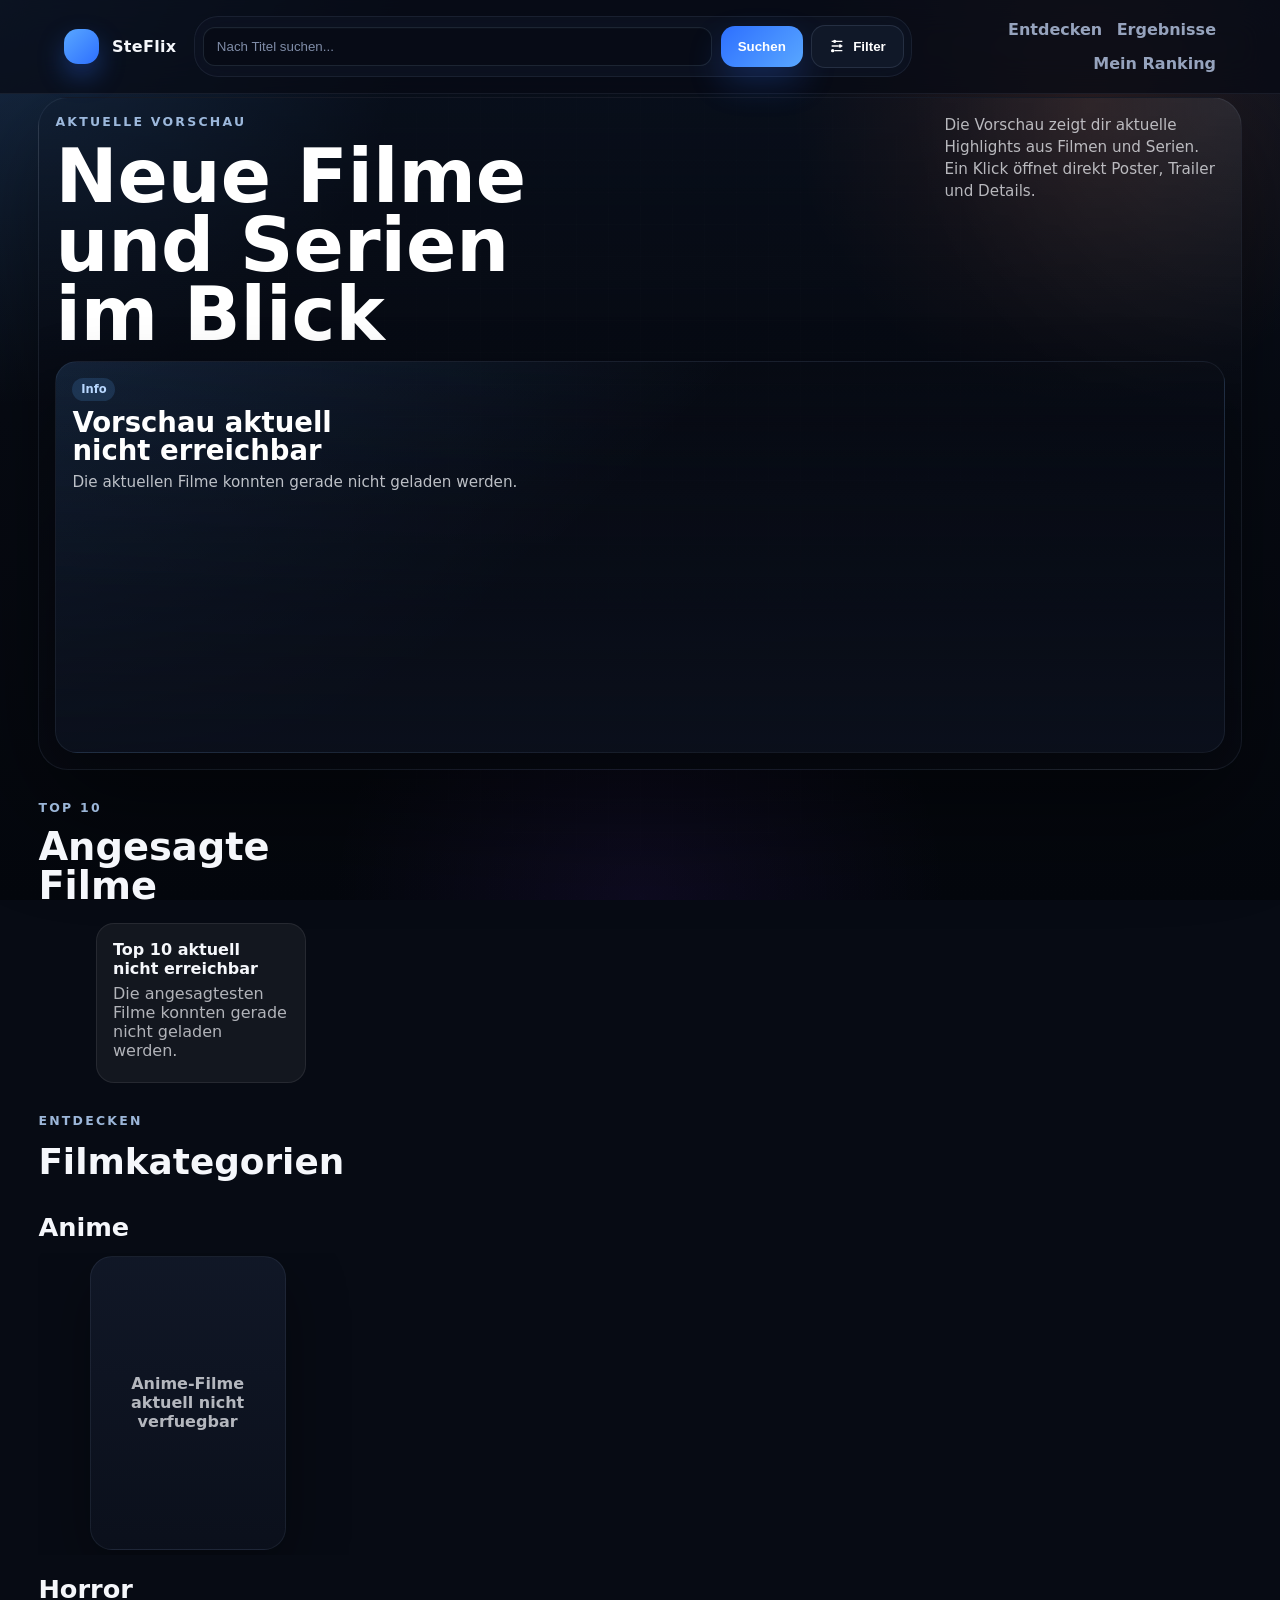
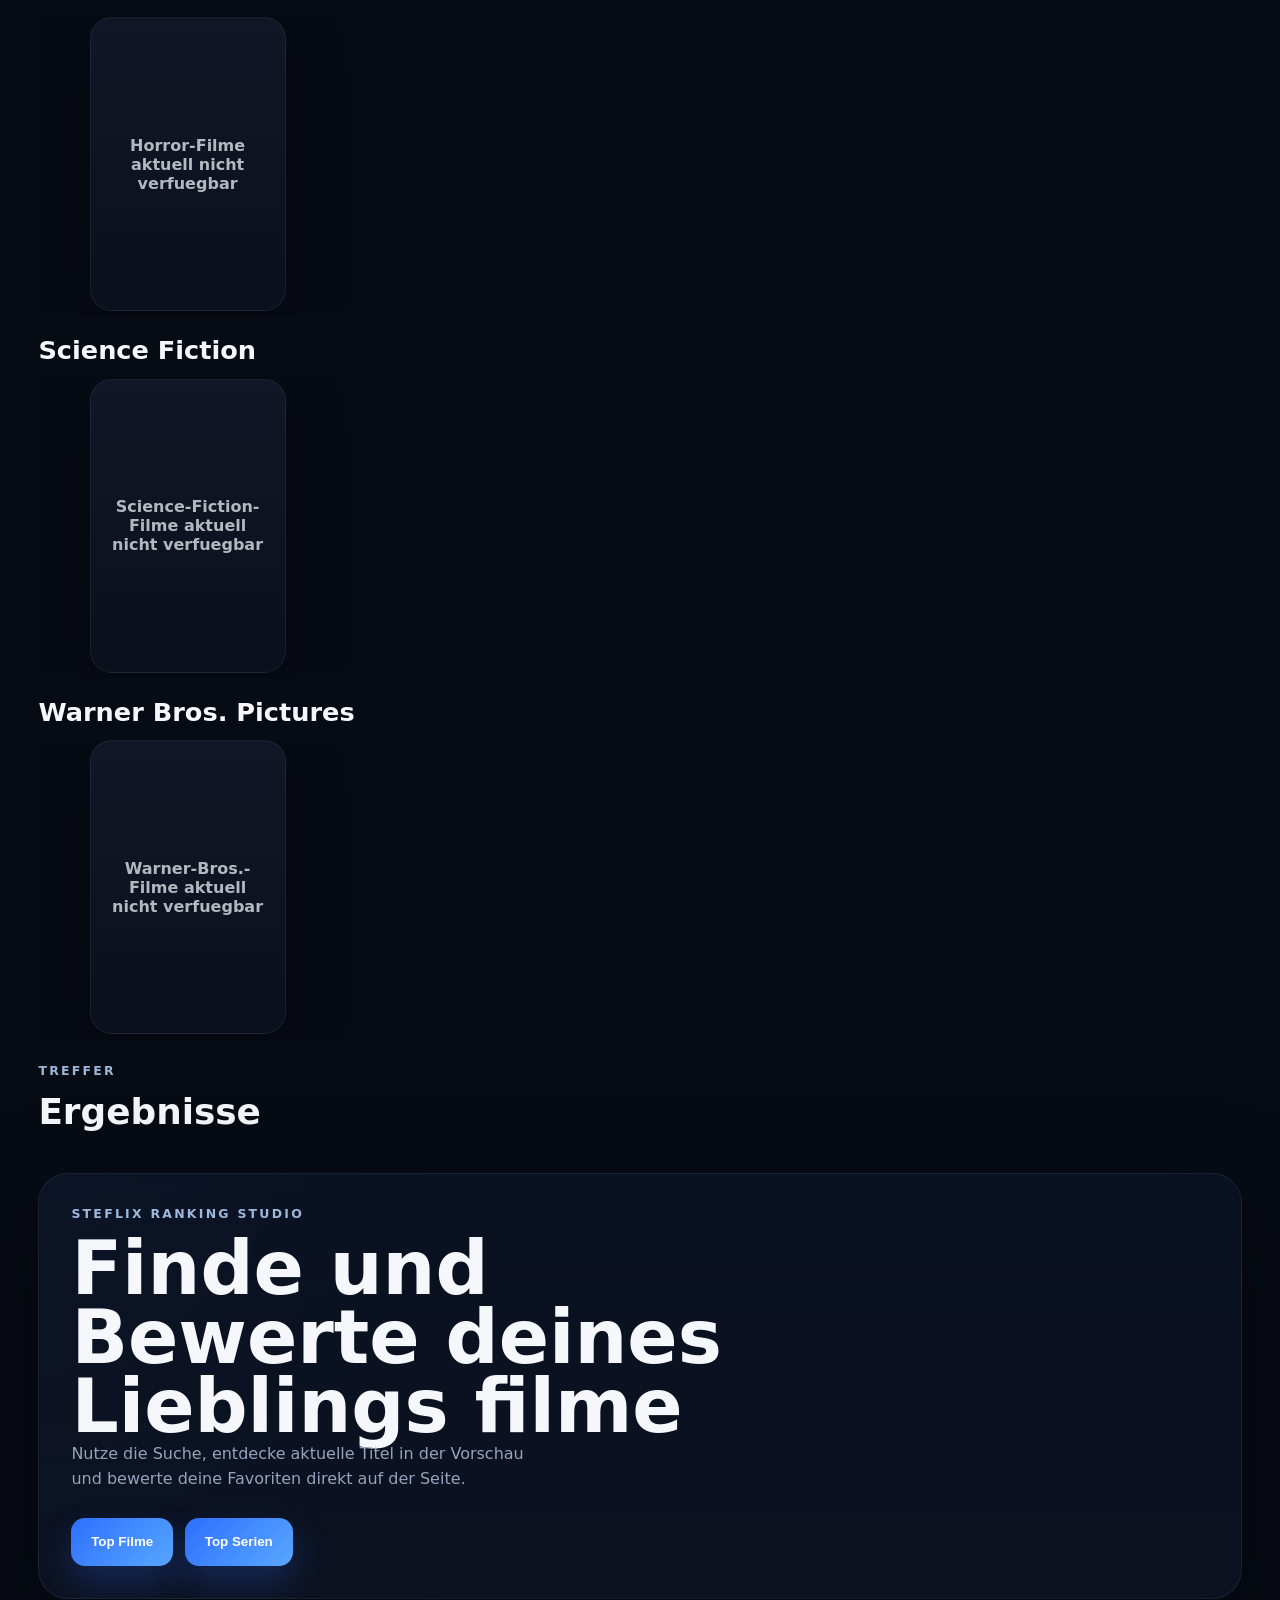
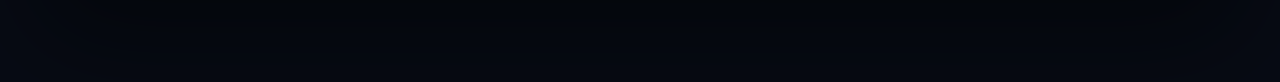
==== commit 2387f5d9: "Remove charts hero window" ====
--- a/index.html
+++ b/index.html
@@ -7,7 +7,7 @@
   <link rel="stylesheet" href="style.css" />
 </head>
 <body>
-  <header class="topbar">
+  <header class="topbar topbar-discover">
     <a href="index.html" class="logo-wrap">
       <span class="logo-mark" aria-hidden="true">
         <video id="logoLoopVideo" class="logo-video" src="assets/logo-loop.mp4" muted playsinline preload="auto"></video>
@@ -79,9 +79,9 @@
             <label class="field">
               <span>Sortierung</span>
               <select id="sortFilter">
+                <option value="top_rated" selected>Top Rated</option>
                 <option value="trending">Trending</option>
                 <option value="popular">Popular</option>
-                <option value="top_rated">Top Rated</option>
                 <option value="release_desc">Neueste</option>
                 <option value="title_asc">Titel A-Z</option>
               </select>
--- a/style.css
+++ b/style.css
@@ -67,6 +67,49 @@
   background: rgba(7, 11, 20, 0.72);
   backdrop-filter: blur(18px);
   border-bottom: 1px solid rgba(185, 216, 255, 0.08);
+}
+
+@media (min-width: 1101px) {
+  .topbar.topbar-discover {
+    grid-template-columns: auto minmax(27rem, 45rem) auto;
+    align-items: center;
+    gap: 1.1rem;
+  }
+
+  .topbar.topbar-discover .logo-wrap {
+    align-self: center;
+  }
+
+  .topbar.topbar-discover .topbar-search {
+    width: 100%;
+    justify-self: center;
+  }
+
+  .topbar.topbar-discover nav {
+    justify-self: end;
+    justify-content: flex-end;
+    gap: 0.9rem;
+    align-self: center;
+  }
+
+  .topbar.topbar-discover .search-panel {
+    width: 100%;
+    padding: 0.48rem;
+    border-radius: 24px;
+  }
+
+  .topbar.topbar-discover .search-row {
+    gap: 0.55rem;
+    align-items: center;
+  }
+
+  .topbar.topbar-discover .search-panel button {
+    padding: 0.8rem 1.05rem;
+  }
+
+  .topbar.topbar-discover .filter-toggle {
+    padding-inline: 0.85rem;
+  }
 }
 
 .logo-wrap {
@@ -761,6 +804,15 @@
   line-height: 1.6;
 }
 
+.search-status {
+  margin-top: 1rem;
+  padding: 0.95rem 1.05rem;
+  border-radius: 18px;
+  color: var(--text);
+  background: rgba(255, 255, 255, 0.05);
+  border: 1px solid rgba(185, 216, 255, 0.08);
+}
+
 .compact {
   align-items: center;
 }
@@ -920,6 +972,15 @@
   display: grid;
   grid-template-columns: repeat(auto-fill, minmax(250px, 1fr));
   gap: 1.25rem;
+}
+
+.top-chart-grid {
+  align-items: start;
+}
+
+.chart-card {
+  display: grid;
+  grid-template-rows: auto 1fr;
 }
 
 #resultsSection {
@@ -942,6 +1003,98 @@
   transform: translateY(-6px);
   box-shadow: var(--shadow-strong);
   border-color: rgba(89, 167, 255, 0.18);
+}
+
+.chart-card-media {
+  position: relative;
+}
+
+.chart-rank-badge {
+  position: absolute;
+  top: 0.8rem;
+  left: 0.8rem;
+  z-index: 2;
+  display: inline-flex;
+  align-items: center;
+  justify-content: center;
+  min-width: 2.5rem;
+  padding: 0.4rem 0.65rem;
+  border-radius: 999px;
+  background: rgba(7, 11, 20, 0.84);
+  border: 1px solid rgba(185, 216, 255, 0.18);
+  color: var(--accent-strong);
+  font-size: 0.78rem;
+  font-weight: 800;
+  box-shadow: 0 14px 28px rgba(0, 0, 0, 0.28);
+}
+
+.chart-switch button.is-active {
+  background: linear-gradient(135deg, #2d6fff, #59a7ff);
+  box-shadow: 0 18px 36px rgba(45, 111, 255, 0.28);
+}
+
+.chart-card .card-content {
+  align-content: start;
+  min-height: 8.7rem;
+}
+
+.chart-card .card-content h3 {
+  display: -webkit-box;
+  min-height: 2.8em;
+  overflow: hidden;
+  -webkit-line-clamp: 2;
+  -webkit-box-orient: vertical;
+  overflow-wrap: anywhere;
+}
+
+.chart-card .meta {
+  min-height: 2.7em;
+  line-height: 1.35;
+}
+
+.chart-pagination {
+  display: flex;
+  align-items: center;
+  justify-content: center;
+  gap: 0.8rem;
+  margin-top: 1.35rem;
+  flex-wrap: wrap;
+}
+
+.chart-page-buttons {
+  display: inline-flex;
+  align-items: center;
+  gap: 0.5rem;
+}
+
+.chart-pagination button:disabled {
+  opacity: 0.45;
+  cursor: default;
+  transform: none;
+  filter: none;
+  box-shadow: none;
+}
+
+.chart-page-info {
+  margin: 0;
+  color: var(--muted);
+  font-weight: 700;
+}
+
+.chart-page-arrow,
+.chart-page-number {
+  min-width: 2.9rem;
+  padding: 0.75rem 0.95rem;
+}
+
+.chart-page-arrow {
+  font-size: 1.15rem;
+  line-height: 1;
+}
+
+.chart-page-number.is-active {
+  background: linear-gradient(135deg, #2d6fff, #59a7ff);
+  box-shadow: 0 18px 36px rgba(45, 111, 255, 0.28);
 }
 
 .poster {
@@ -1461,31 +1614,43 @@
 
 @media (max-width: 700px) {
   .topbar {
-    gap: 0.7rem;
+    grid-template-columns: auto minmax(0, 1fr);
+    grid-template-areas:
+      "brand nav"
+      "search search";
+    align-items: center;
+    gap: 0.7rem 0.8rem;
+  }
+
+  .logo-wrap {
+    grid-area: brand;
   }
 
   .topbar-search {
-    width: 100%;
+    grid-area: search;
+    order: initial;
+    width: min(100%, 34rem);
+    justify-self: center;
   }
 
   nav {
-    gap: 0.5rem;
-    overflow-x: auto;
-    padding-bottom: 0.15rem;
-    scrollbar-width: none;
-    justify-content: flex-start;
-  }
-
-  nav::-webkit-scrollbar {
-    display: none;
+    grid-area: nav;
+    justify-self: end;
+    justify-content: flex-end;
+    gap: 0.42rem;
+    flex-wrap: wrap;
+    overflow: visible;
+    padding-bottom: 0;
+    max-width: 100%;
   }
 
   nav a {
     white-space: nowrap;
-    padding: 0.55rem 0.75rem;
+    padding: 0.48rem 0.62rem;
     border-radius: 999px;
     background: rgba(255, 255, 255, 0.04);
     border: 1px solid rgba(185, 216, 255, 0.08);
+    font-size: 0.86rem;
   }
 
   .preview-panel {
@@ -1586,7 +1751,8 @@
   .filter-toggle,
   .top-ten-side,
   .cover-row-side,
-  .modal-close {
+  .modal-close,
+  .chart-pagination button {
     width: auto;
   }
 
@@ -1665,6 +1831,20 @@
 
   .topbar {
     padding: 0.8rem 0.75rem;
+    gap: 0.6rem 0.7rem;
+  }
+
+  .topbar-search {
+    width: 100%;
+  }
+
+  nav {
+    gap: 0.35rem;
+  }
+
+  nav a {
+    padding: 0.42rem 0.56rem;
+    font-size: 0.8rem;
   }
 
   .logo-mark {
@@ -1788,6 +1968,10 @@
     padding: 1.05rem;
   }
 
+  .chart-card .card-content {
+    min-height: 7.9rem;
+  }
+
   .ranking-item {
     grid-template-columns: auto 72px 1fr;
     border-radius: 18px;
